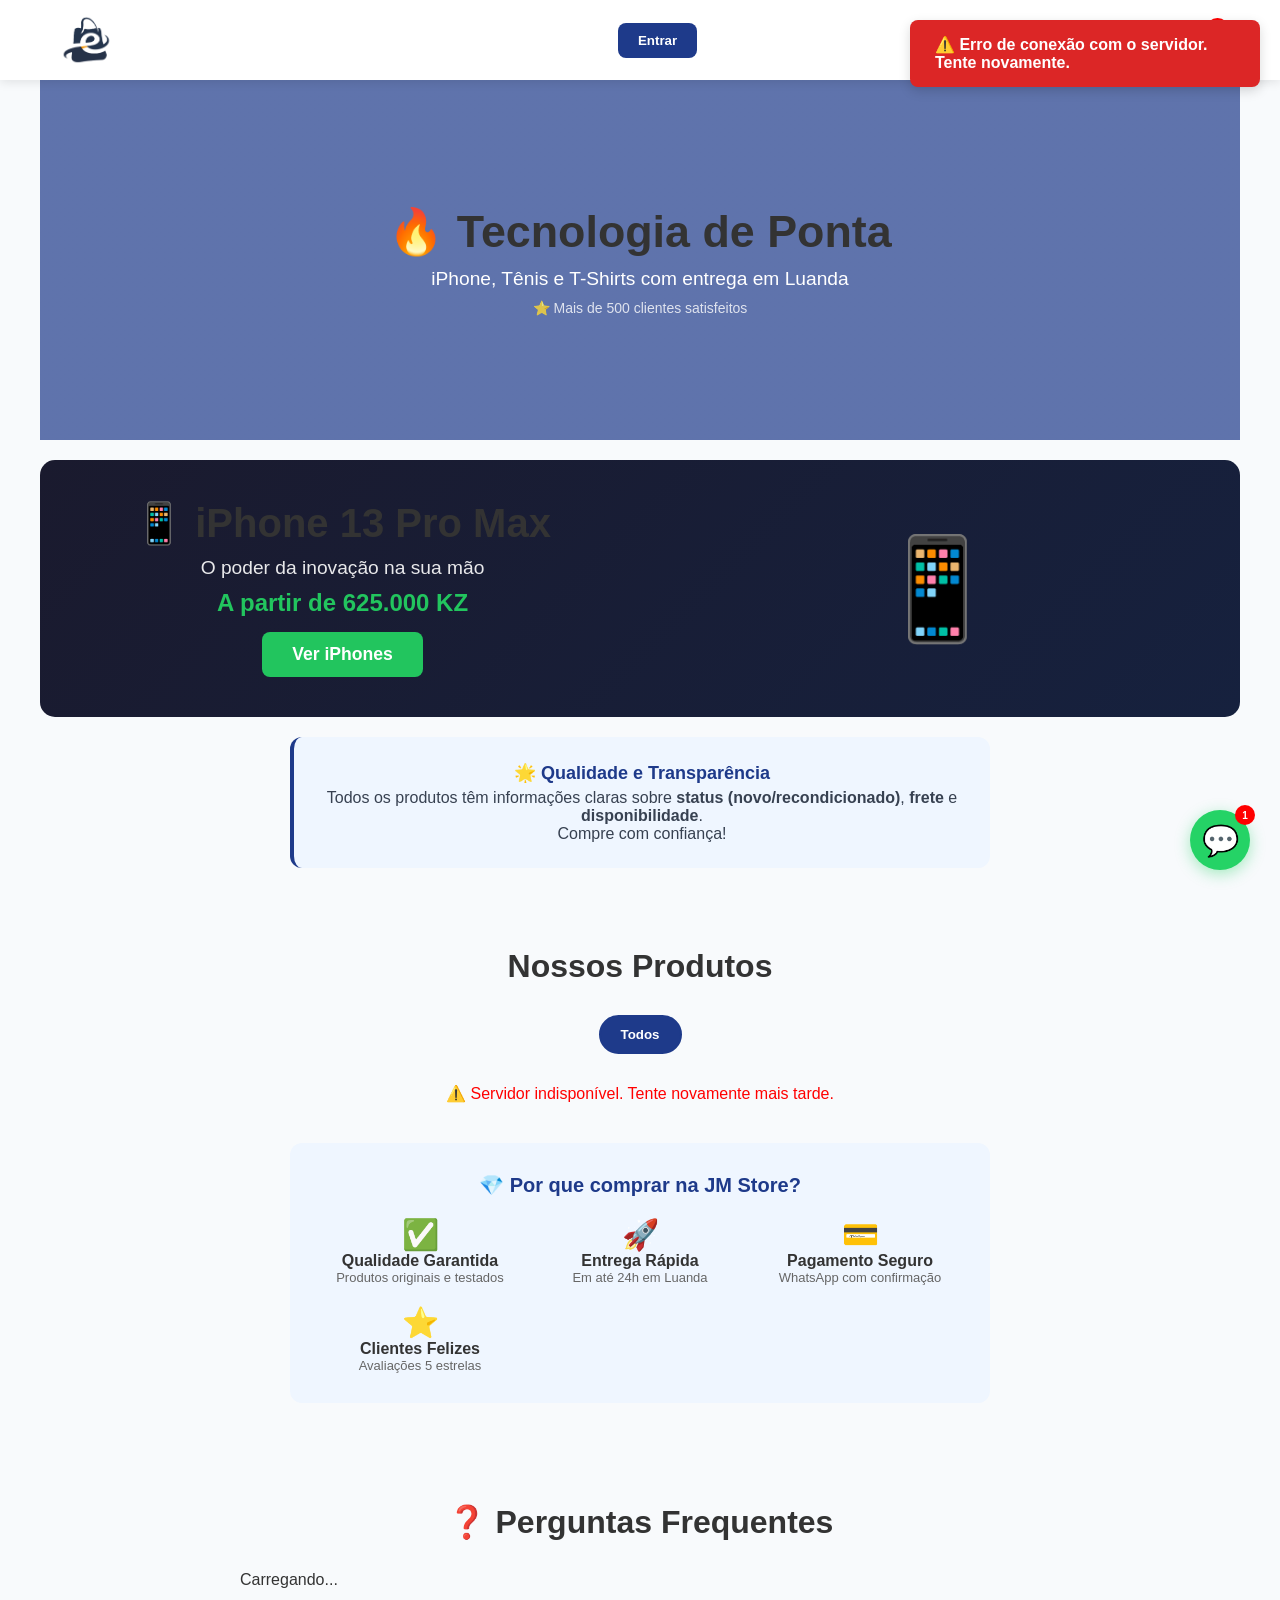
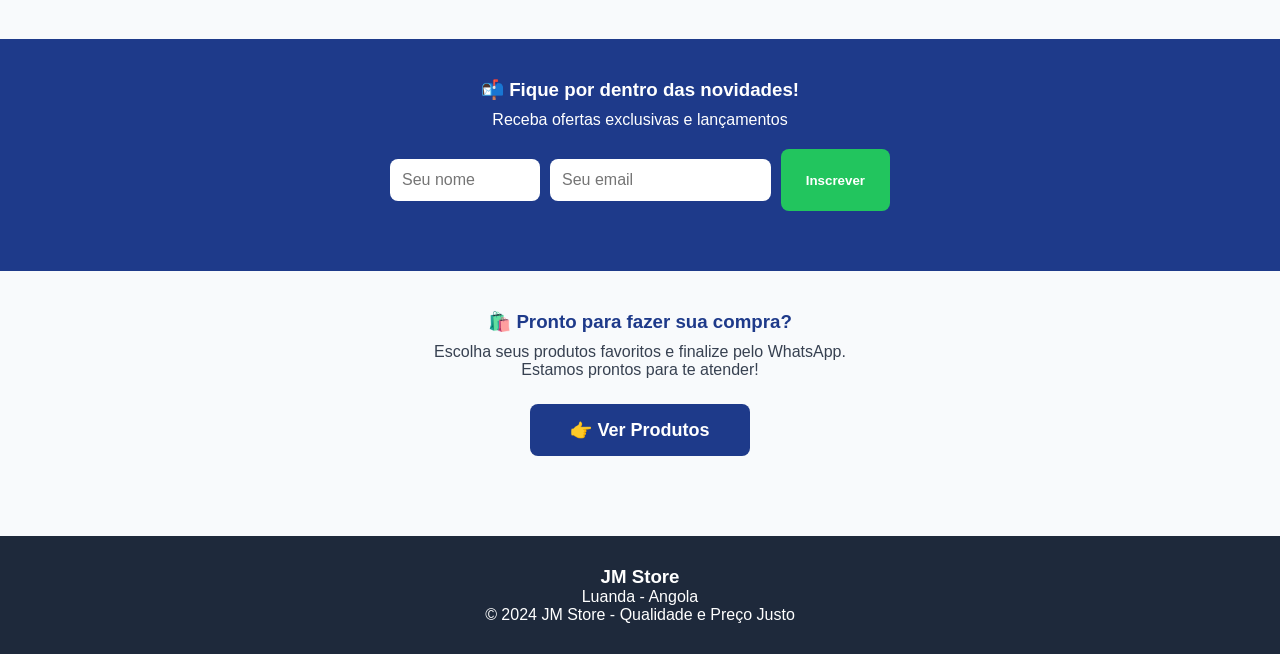
==== index.html @ a580bba2 "Update index.html" ====
<!DOCTYPE html>
<html lang="pt-PT">
<head>
  <meta charset="UTF-8">
  <meta name="viewport" content="width=device-width, initial-scale=1.0">
  <title>JM Store - Qualidade e Preço Justo</title>
  <link rel="icon" type="image/png" href="assets/images/logo.png">
  <link rel="stylesheet" href="style.css">
</head>
<body>
  <header>
    <nav>
  <!-- ===== LOGO ===== -->
  <a href="/" class="logo-link" onclick="location.reload(); return false;">
    <!-- PNG (visível) -->
    <img src="assets/images/logo.png" alt="JM Store" class="logo-img">
    
    <!-- SVG (fallback - só aparece se PNG não carregar) -->
    <svg xmlns="http://www.w3.org/2000/svg" viewBox="0 0 400 120" width="100" height="55" style="display:none;" onerror="this.style.display='inline'">
      <defs>
        <linearGradient id="metal" x1="0%" y1="0%" x2="100%" y2="100%">
          <stop offset="0%" stop-color="#E8E8E8"/>
          <stop offset="50%" stop-color="#A8A8A8"/>
          <stop offset="100%" stop-color="#787878"/>
        </linearGradient>
        <linearGradient id="blue" x1="0%" y1="0%" x2="100%" y2="0%">
          <stop offset="0%" stop-color="#1E3A8A"/>
          <stop offset="100%" stop-color="#3B82F6"/>
        </linearGradient>
      </defs>
      <text x="10" y="48" font-family="Arial, sans-serif" font-size="38" font-weight="900" fill="url(#metal)" letter-spacing="-1">JM</text>
      <text x="70" y="48" font-family="Arial, sans-serif" font-size="38" font-weight="900" fill="url(#blue)" letter-spacing="-1">Store</text>
      <text x="10" y="70" font-family="Arial, sans-serif" font-size="9" fill="#6B7280" letter-spacing="3">TECHNOLOGY &amp; INNOVATION</text>
    </svg>
  </a>

  <!-- ===== ÁREA DO USUÁRIO ===== -->
  <div id="user-area">
    <span id="user-nome"></span>
    <button onclick="abrirLogin()" id="btn-login">Entrar</button>
    <button onclick="logout()" id="btn-logout" style="display:none">Sair</button>
    <button onclick="abrirPerfil()" id="btn-perfil" style="display:none">👤</button>
    <button onclick="abrirWishlist()" id="btn-wishlist" style="display:none; background:transparent; font-size:20px;">❤️</button>
    <button id="btn-admin" onclick="location.href='admin.html'" style="display:none">Painel</button>
  </div>

  <!-- ===== CARRINHO ===== -->
  <div class="carrinho-icone" onclick="abrirCarrinho()">
    🛒 <span id="carrinho-count">0</span>
  </div>
</nav>
  </header>

  <!-- BANNER -->
  <section class="banner">
    <div>
      <h2>🔥 Tecnologia de Ponta</h2>
      <p>iPhone, Tênis e T-Shirts com entrega em Luanda</p>
      <p style="font-size:14px; margin-top:10px; opacity:0.8;">⭐ Mais de 500 clientes satisfeitos</p>
    </div>
  </section>

  <!-- BANNER TECH 1 - IPHONE -->
  <div class="banner-tech" style="background: linear-gradient(135deg, #1a1a2e, #16213e); color: white; padding: 40px 20px; text-align: center; margin: 20px auto; max-width: 1200px; border-radius: 15px;">
    <div style="display: flex; flex-wrap: wrap; align-items: center; justify-content: center; gap: 30px;">
      <div style="flex: 1; min-width: 250px;">
        <h2 style="font-size: 2.5em; margin-bottom: 10px;">📱 iPhone 13 Pro Max</h2>
        <p style="font-size: 1.2em; opacity: 0.9;">O poder da inovação na sua mão</p>
        <p style="font-size: 1.5em; font-weight: bold; color: #22C55E; margin-top: 10px;">A partir de 625.000 KZ</p>
        <button onclick="document.getElementById('produtos').scrollIntoView({behavior:'smooth'}), document.getElementById(produtos(filtrar('iphone')))" style="background: #22C55E; color: white; border: none; padding: 12px 30px; border-radius: 8px; font-size: 1.1em; font-weight: bold; cursor: pointer; margin-top: 15px;">
          Ver iPhones
        </button>
      </div>
      <div style="flex: 1; min-width: 200px;">
        <span style="font-size: 100px;">📱</span>
      </div>
    </div>
  </div>

  <!-- COPY ATUALIZADA - ANTES DOS PRODUTOS -->
  <div style="text-align: center; max-width: 700px; margin: 0 auto 30px; padding: 25px; background: #EFF6FF; border-radius: 12px; border-left: 4px solid #1E3A8A;">
    <p style="font-size: 18px; font-weight: bold; color: #1E3A8A;">🌟 Qualidade e Transparência</p>
    <p style="color: #374151; margin-top: 5px;">
      Todos os produtos têm informações claras sobre <strong>status (novo/recondicionado)</strong>,
      <strong>frete</strong> e <strong>disponibilidade</strong>. 
      <br>Compre com confiança!
    </p>
  </div>

  <section id="produtos">
    <h2>Nossos Produtos</h2>
    
    <div class="filtros" id="filtros-categorias">
      <button onclick="filtrar('todos')" class="ativo">Todos</button>
    </div>
    <div class="produtos" id="lista-produtos">
      <p id="loading">Carregando...</p>
    </div>
    
    <!-- COPY 3 - DEPOIS DOS PRODUTOS -->
    <div style="text-align: center; max-width: 700px; margin: 40px auto 0; padding: 30px; background: #EFF6FF; border-radius: 12px;">
      <p style="font-size: 20px; font-weight: bold; color: #1E3A8A;">💎 Por que comprar na JM Store?</p>
      <div style="display: grid; grid-template-columns: repeat(auto-fit, minmax(150px, 1fr)); gap: 20px; margin-top: 20px;">
        <div>
          <span style="font-size: 30px;">✅</span>
          <p style="font-weight: bold;">Qualidade Garantida</p>
          <p style="font-size: 13px; color: #666;">Produtos originais e testados</p>
        </div>
        <div>
          <span style="font-size: 30px;">🚀</span>
          <p style="font-weight: bold;">Entrega Rápida</p>
          <p style="font-size: 13px; color: #666;">Em até 24h em Luanda</p>
        </div>
        <div>
          <span style="font-size: 30px;">💳</span>
          <p style="font-weight: bold;">Pagamento Seguro</p>
          <p style="font-size: 13px; color: #666;">WhatsApp com confirmação</p>
        </div>
        <div>
          <span style="font-size: 30px;">⭐</span>
          <p style="font-weight: bold;">Clientes Felizes</p>
          <p style="font-size: 13px; color: #666;">Avaliações 5 estrelas</p>
        </div>
      </div>
    </div>
  </section>

  <!-- FAQ SECTION -->
  <section id="faq" style="padding:50px 20px; max-width:1200px; margin:auto;">
    <h2>❓ Perguntas Frequentes</h2>
    <div id="faq-container" style="max-width:800px; margin:0 auto;">
      <p>Carregando...</p>
    </div>
  </section>

  <!-- NEWSLETTER SECTION -->
  <div style="background: #1E3A8A; color: white; padding: 40px 20px; text-align: center;">
    <h3>📬 Fique por dentro das novidades!</h3>
    <p style="margin: 10px 0;">Receba ofertas exclusivas e lançamentos</p>
    <div style="max-width:500px; margin:20px auto; display:flex; gap:10px; flex-wrap:wrap; justify-content:center;">
      <input id="newsletter-nome" placeholder="Seu nome" style="flex:1; min-width:150px; padding:12px; border-radius:8px; border:none;">
      <input id="newsletter-email" type="email" placeholder="Seu email" style="flex:2; min-width:200px; padding:12px; border-radius:8px; border:none;">
      <button onclick="inscricaoNewsletter()" style="background:#22C55E; color:white; border:none; padding:12px 25px; border-radius:8px; font-weight:bold; cursor:pointer;">Inscrever</button>
    </div>
  </div>

  <!-- COPY 4 - RODAPÉ COM CTA -->
  <div style="background: #F8FAFC; padding: 40px 20px; text-align: center;">
    <h3 style="color: #1E3A8A;">🛍️ Pronto para fazer sua compra?</h3>
    <p style="color: #374151; max-width: 500px; margin: 10px auto;">Escolha seus produtos favoritos e finalize pelo WhatsApp. 
    <br>Estamos prontos para te atender!</p>
    <button onclick="document.getElementById('produtos').scrollIntoView({behavior:'smooth'})" 
            style="background: #1E3A8A; color: white; border: none; padding: 15px 40px; border-radius: 8px; font-size: 18px; font-weight: bold; cursor: pointer; margin-top: 15px;">
      👉 Ver Produtos
    </button>
  </div>

  <!-- BOTÃO FLUTUANTE WHATSAPP -->
  <a href="https://wa.me/244949321312?text=Olá%20JM%20Store!%20Gostaria%20de%20saber%20mais%20sobre%20os%20produtos." 
     target="_blank" 
     class="whatsapp-float"
     style="position: fixed; bottom: 30px; right: 30px; background: #25D366; color: white; 
            width: 60px; height: 60px; border-radius: 50%; display: flex; align-items: center; 
            justify-content: center; font-size: 30px; box-shadow: 0 4px 15px rgba(37, 211, 102, 0.4);
            z-index: 1000; text-decoration: none; transition: all 0.3s ease;">
    💬
    <span style="position: absolute; top: -5px; right: -5px; background: red; color: white; 
                 border-radius: 50%; width: 20px; height: 20px; font-size: 10px; 
                 display: flex; align-items: center; justify-content: center; font-weight: bold;">
      1
    </span>
  </a>

  <!-- FOOTER -->
  <footer>
    <h3>JM Store</h3>
    <p>Luanda - Angola</p>
    <p>© 2024 JM Store - Qualidade e Preço Justo</p>
  </footer>

  <!-- MODAL LOGIN -->
  <div id="modal-login" class="modal">
    <div class="modal-conteudo">
      <span class="fechar" onclick="fecharLogin()">&times;</span>
      <h2>Login JM</h2>
      <input id="email-login" placeholder="Email" type="email">
      <input id="senha-login" type="password" placeholder="Senha">
      <button class="btn" onclick="login()">Entrar</button>
      <p>Não tem conta? <a href="javascript:void(0)" id="link-cadastro" onclick="abrirCadastro(); fecharLogin(); return false;">Cadastre-se</a></p>
    </div>
  </div>

  <!-- MODAL CADASTRO -->
  <div id="modal-cadastro" class="modal">
    <div class="modal-conteudo">
      <span class="fechar" onclick="fecharCadastro()">&times;</span>
      <h2>Cadastro JM</h2>
      <input id="nome-cadastro" placeholder="Nome completo" required>
      <input id="email-cadastro" placeholder="Email" type="email" required>
      <input id="telefone-cadastro" placeholder="Telefone (ex: 944000000)" required>
      <input id="regiao-cadastro" placeholder="Região (ex: Luanda, Kilamba)" required>
      <input id="senha-cadastro" type="password" placeholder="Senha (mínimo 6 caracteres)" required>
      <button class="btn" onclick="cadastrar()">Cadastrar</button>
      <p>Já tem conta? <a href="javascript:void(0)" id="link-login" onclick="abrirLogin(); fecharCadastro(); return false;">Faça login</a></p>
    </div>
  </div>

  <!-- MODAL PERFIL -->
  <div id="modal-perfil" class="modal">
    <div class="modal-conteudo">
      <span class="fechar" onclick="fecharPerfil()">&times;</span>
      <h2>👤 Meu Perfil</h2>
      <div id="perfil-info">
        <p><strong>Nome:</strong> <span id="perfil-nome"></span></p>
        <p><strong>Email:</strong> <span id="perfil-email"></span></p>
        <p><strong>Telefone:</strong> <span id="perfil-telefone"></span></p>
        <p><strong>Região:</strong> <span id="perfil-regiao"></span></p>
        <p><strong>Membro desde:</strong> <span id="perfil-data"></span></p>
      </div>
      <div style="display:flex; flex-wrap:wrap; gap:10px; margin-top:15px;">
        <button class="btn" onclick="abrirEditarPerfil()" style="flex:1;">✏️ Editar Perfil</button>
        <button class="btn" onclick="verPedidos()" style="background:#6366F1; flex:1;">📦 Meus Pedidos</button>
      </div>
      <div id="perfil-pedidos" style="margin-top:15px; display:none;"></div>
    </div>
  </div>

  <!-- MODAL EDITAR PERFIL -->
  <div id="modal-editar-perfil" class="modal">
    <div class="modal-conteudo">
      <span class="fechar" onclick="fecharEditarPerfil()">&times;</span>
      <h2>✏️ Editar Perfil</h2>
      <input id="editar-nome" placeholder="Nome completo">
      <input id="editar-telefone" placeholder="Telefone">
      <input id="editar-regiao" placeholder="Região">
      <button class="btn" onclick="salvarPerfil()">Salvar</button>
    </div>
  </div>

  <!-- MODAL CARRINHO -->
  <div id="modal-carrinho" class="modal">
    <div class="modal-conteudo">
      <span class="fechar" onclick="fecharCarrinho()">&times;</span>
      <h2>🛒 Seu Carrinho</h2>
      <div class="carrinho-itens" id="carrinhoItens"></div>
      <h3>Total: <span id="totalCarrinho">0</span> KZ</h3>
      <div style="margin: 10px 0;">
        <input id="endereco-entrega" placeholder="Endereço de entrega (opcional)" style="width:100%;">
        <select id="metodo-pagamento" style="width:100%; margin-top:5px;">
          <option value="WhatsApp">WhatsApp</option>
          <option value="Transferência Bancária">Transferência Bancária</option>
          <option value="Pagamento na Entrega">Pagamento na Entrega</option>
        </select>
      </div>
      <button class="btn btn-whatsapp" onclick="finalizar()">📱 Finalizar no WhatsApp</button>
    </div>
  </div>

  <!-- MODAL RASTREIO -->
  <div id="modal-rastreio" class="modal">
    <div class="modal-conteudo">
      <span class="fechar" onclick="fecharRastreio()">&times;</span>
      <h2>📦 Rastreio do Pedido</h2>
      <div id="rastreio-conteudo">
        <p>Carregando...</p>
      </div>
    </div>
  </div>

  <!-- MODAL WISHLIST -->
  <div id="modal-wishlist" class="modal">
    <div class="modal-conteudo" style="max-width:700px;">
      <span class="fechar" onclick="fecharWishlist()">&times;</span>
      <h2>❤️ Minha Wishlist</h2>
      <div id="wishlist-itens">
        <p style="text-align:center; padding:20px; color:#666;">Carregando...</p>
      </div>
    </div>
  </div>

  <!-- MODAL AVALIAÇÃO -->
  <div id="modal-avaliacao" class="modal">
    <div class="modal-conteudo">
      <span class="fechar" onclick="fecharModalAvaliacao()">&times;</span>
      <h2>⭐ Avaliar Produto</h2>
      <div style="margin:15px 0;">
        <label>Nota:</label>
        <select id="avaliacao-nota" style="width:100%;">
          <option value="5">⭐⭐⭐⭐⭐ - Excelente</option>
          <option value="4">⭐⭐⭐⭐ - Bom</option>
          <option value="3">⭐⭐⭐ - Regular</option>
          <option value="2">⭐⭐ - Ruim</option>
          <option value="1">⭐ - Péssimo</option>
        </select>
      </div>
      <input id="avaliacao-titulo" placeholder="Título da avaliação">
      <textarea id="avaliacao-comentario" rows="4" placeholder="Escreva seu comentário..." style="width:100%; padding:10px; border:2px solid #ddd; border-radius:8px;"></textarea>
      <button class="btn" onclick="enviarAvaliacao()">Enviar Avaliação</button>
    </div>
  </div>

  <script src="script.js"></script>
</body>
</html>
---- style.css ----
:root {
  --cor-principal: #1E3A8A;
  --cor-preco: #16A34A;
  --cor-fundo: #F8FAFC;
  --cor-hover: #162d6b;
}

* {
  margin: 0;
  padding: 0;
  box-sizing: border-box;
  font-family: 'Arial', sans-serif;
}

body {
  background: var(--cor-fundo);
  color: #333;
}

/* ===== HEADER ===== */
header {
  background: white;
  box-shadow: 0 2px 10px rgba(0,0,0,0.1);
  position: sticky;
  top: 0;
  z-index: 10;
}

nav {
  max-width: 1200px;
  margin: auto;
  padding: 15px 20px;
  display: flex;
  justify-content: space-between;
  align-items: center;
  flex-wrap: wrap;
  gap: 10px;
}

nav h1 {
  color: var(--cor-principal);
  font-size: 2em;
  font-weight: 900;
}

nav button {
  background: var(--cor-principal);
  color: white;
  border: none;
  padding: 10px 20px;
  border-radius: 8px;
  cursor: pointer;
  font-weight: bold;
  transition: 0.3s;
}

nav button:hover {
  background: var(--cor-hover);
}

#user-area {
  display: flex;
  align-items: center;
  gap: 10px;
  flex-wrap: wrap;
}

#user-nome {
  font-weight: bold;
  color: var(--cor-principal);
}

.carrinho-icone {
  font-size: 24px;
  cursor: pointer;
  position: relative;
}

#carrinho-count {
  background: red;
  color: white;
  border-radius: 50%;
  padding: 2px 7px;
  font-size: 12px;
  position: absolute;
  top: -8px;
  right: -8px;
  font-weight: bold;
}

/* ===== BANNER ===== */
.banner {
  background: linear-gradient(rgba(30,58,138,0.7), rgba(30,58,138,0.7)), url('https://images.unsplash.com/photo-1445205170230-053b83016050?q=80') center/cover;
  min-height: 40vh;
  display: flex;
  align-items: center;
  justify-content: center;
  color: white;
  text-align: center;
  padding: 40px 20px;
}

.banner h2 {
  font-size: 2.8em;
  margin-bottom: 10px;
}

.banner p {
  font-size: 1.2em;
}

.banner-tech {
  transition: transform 0.3s ease;
}

.banner-tech:hover {
  transform: scale(1.02);
}

/* ===== BOTÃO FLUTUANTE WHATSAPP ===== */
.whatsapp-float:hover {
  transform: scale(1.1);
  box-shadow: 0 6px 25px rgba(37, 211, 102, 0.6);
}

@keyframes pulse {
  0% { transform: scale(1); }
  50% { transform: scale(1.05); }
  100% { transform: scale(1); }
}

@media (max-width: 768px) {
  .whatsapp-float {
    width: 50px;
    height: 50px;
    font-size: 24px;
    bottom: 20px;
    right: 20px;
  }
}

/* ===== PRODUTOS ===== */
section {
  padding: 50px 20px;
  max-width: 1200px;
  margin: auto;
}

h2 {
  text-align: center;
  margin-bottom: 30px;
  color: #333;
  font-size: 2em;
}

.filtros {
  display: flex;
  gap: 10px;
  justify-content: center;
  margin-bottom: 30px;
  flex-wrap: wrap;
}

.filtros button {
  padding: 10px 20px;
  border: 2px solid var(--cor-principal);
  background: white;
  color: var(--cor-principal);
  border-radius: 25px;
  cursor: pointer;
  font-weight: bold;
  transition: 0.3s;
}

.filtros button:hover {
  background: var(--cor-principal);
  color: white;
}

.filtros button.ativo {
  background: var(--cor-principal);
  color: white;
}

.produtos {
  display: grid;
  grid-template-columns: repeat(auto-fit, minmax(280px, 1fr));
  gap: 25px;
}

.produto {
  background: white;
  border-radius: 12px;
  overflow: hidden;
  box-shadow: 0 4px 12px rgba(0,0,0,0.08);
  transition: 0.3s;
  display: flex;
  flex-direction: column;
}

.produto:hover {
  transform: translateY(-5px);
  box-shadow: 0 8px 20px rgba(0,0,0,0.15);
}

.produto img {
  width: 100%;
  height: 220px;
  object-fit: cover;
}

.produto-info {
  padding: 20px;
  flex-grow: 1;
  display: flex;
  flex-direction: column;
}

.tag {
  background: #E0E7FF;
  color: var(--cor-principal);
  padding: 4px 10px;
  font-size: 11px;
  border-radius: 20px;
  font-weight: bold;
  align-self: flex-start;
}

.preco {
  color: var(--cor-preco);
  font-size: 22px;
  font-weight: bold;
  margin: 10px 0 15px 0;
}

.produto .btn {
  margin-top: auto;
}

/* ===== BOTÕES ===== */
.btn {
  background: var(--cor-principal);
  color: white;
  padding: 12px 25px;
  border-radius: 8px;
  text-decoration: none;
  font-weight: bold;
  border: none;
  cursor: pointer;
  transition: 0.3s;
  width: 100%;
}

.btn:hover {
  background: var(--cor-hover);
  transform: translateY(-2px);
}

.btn-whatsapp {
  background: #25D366;
}

.btn-whatsapp:hover {
  background: #128C7E;
}

.btn-sm {
  padding: 8px 12px;
  font-size: 14px;
  width: auto;
}

/* ===== MODAIS ===== */
.modal {
  display: none;
  position: fixed;
  z-index: 20;
  left: 0;
  top: 0;
  width: 100%;
  height: 100%;
  background: rgba(0,0,0,0.6);
  backdrop-filter: blur(5px);
  animation: fadeIn 0.3s;
}

@keyframes fadeIn {
  from { opacity: 0; }
  to { opacity: 1; }
}

.modal-conteudo {
  background: white;
  margin: 5% auto;
  padding: 30px;
  width: 90%;
  max-width: 500px;
  border-radius: 15px;
  position: relative;
  animation: slideDown 0.3s;
  max-height: 90vh;
  overflow-y: auto;
}

@keyframes slideDown {
  from { transform: translateY(-50px); }
  to { transform: translateY(0); }
}

.fechar {
  position: absolute;
  top: 15px;
  right: 20px;
  font-size: 28px;
  cursor: pointer;
  color: #999;
  transition: 0.2s;
}

.fechar:hover {
  color: #333;
  transform: rotate(90deg);
}

.modal-conteudo h2 {
  margin-bottom: 20px;
  color: var(--cor-principal);
  text-align: center;
}

input, select, textarea {
  width: 100%;
  padding: 12px;
  margin: 10px 0;
  border: 2px solid #ddd;
  border-radius: 8px;
  font-size: 16px;
  transition: 0.2s;
}

input:focus, select:focus, textarea:focus {
  border-color: var(--cor-principal);
  outline: none;
}

textarea {
  resize: vertical;
}

/* ===== CARRINHO ===== */
#carrinhoItens {
  max-height: 300px;
  overflow-y: auto;
  margin: 20px 0;
}

.item-carrinho {
  display: flex;
  gap: 10px;
  margin-bottom: 15px;
  align-items: center;
  padding: 10px;
  background: #f8fafc;
  border-radius: 8px;
}

.item-carrinho img {
  width: 50px;
  height: 50px;
  object-fit: cover;
  border-radius: 5px;
}

.item-info {
  flex: 1;
}

.item-carrinho button {
  background: red;
  color: #fff;
  border: none;
  border-radius: 50%;
  width: 25px;
  height: 25px;
  cursor: pointer;
  font-weight: bold;
}

/* ===== PERFIL ===== */
#perfil-info p {
  margin: 10px 0;
  padding: 8px;
  background: #f8fafc;
  border-radius: 5px;
}

#perfil-info span {
  font-weight: normal;
  color: #333;
  margin-left: 10px;
}

/* ===== FAQ ===== */
.faq-item {
  border: 1px solid #eee;
  border-radius: 8px;
  margin-bottom: 10px;
  overflow: hidden;
}

.faq-item .pergunta {
  padding: 15px;
  cursor: pointer;
  background: #f8fafc;
  display: flex;
  justify-content: space-between;
  align-items: center;
  font-weight: bold;
}

.faq-item .resposta {
  padding: 15px;
  display: none;
  border-top: 1px solid #eee;
  white-space: pre-line;
}

/* ===== NEWSLETTER ===== */
.newsletter-section {
  background: #1E3A8A;
  color: white;
  padding: 40px 20px;
  text-align: center;
}

/* ===== RASTREIO ===== */
.rastreio-timeline {
  border-left: 2px solid #1E3A8A;
  padding-left: 15px;
}

.rastreio-item {
  margin-bottom: 15px;
}

.rastreio-item .status {
  font-weight: bold;
  color: #1E3A8A;
}

.rastreio-item .data {
  font-size: 12px;
  color: #999;
}

/* ===== WISHLIST ===== */
.btn-wishlist {
  background: transparent;
  border: none;
  font-size: 24px;
  cursor: pointer;
  transition: 0.3s;
}

.btn-wishlist:hover {
  transform: scale(1.2);
}

/* ===== AVALIAÇÕES ===== */
.avaliacao-card {
  border: 1px solid #eee;
  border-radius: 8px;
  padding: 15px;
  margin-bottom: 10px;
  background: white;
}

.avaliacao-card .estrelas {
  color: #F59E0B;
}

/* ===== FOOTER ===== */
footer {
  background: #1E293B;
  color: white;
  text-align: center;
  padding: 30px 20px;
  margin-top: 40px;
}

/* ===== TOAST ===== */
#toast-container {
  position: fixed;
  top: 20px;
  right: 20px;
  z-index: 9999;
}

@keyframes slideIn {
  from { transform: translateX(100%); opacity: 0; }
  to { transform: translateX(0); opacity: 1; }
}

/* ===== RESPONSIVO ===== */
@media (max-width: 768px) {
  .banner h2 {
    font-size: 2em;
  }
  nav h1 {
    font-size: 1.5em;
  }
  .modal-conteudo {
    margin: 10% auto;
    padding: 20px;
  }
  .banner {
    min-height: 30vh;
  }
  .produtos {
    grid-template-columns: repeat(auto-fit, minmax(200px, 1fr));
  }
  .dashboard-stats {
    grid-template-columns: 1fr 1fr;
  }
}

@media (max-width: 480px) {
  .produtos {
    grid-template-columns: 1fr;
  }
  .dashboard-stats {
    grid-template-columns: 1fr;
  }
}

/* ===== LOGO COM IMAGEM PNG ===== */
.logo-link {
  display: flex;
  align-items: center;
  text-decoration: none;
}

.logo-img {
  height: 50px;           /* Ajuste conforme sua logo */
  width: auto;
  transition: all 0.3s ease;
  object-fit: contain;
}

.logo-img:hover {
  transform: scale(1.02);
  filter: brightness(1.05);
}

/* Responsivo - móveis */
@media (max-width: 768px) {
  .logo-img {
    height: 38px;
  }
}
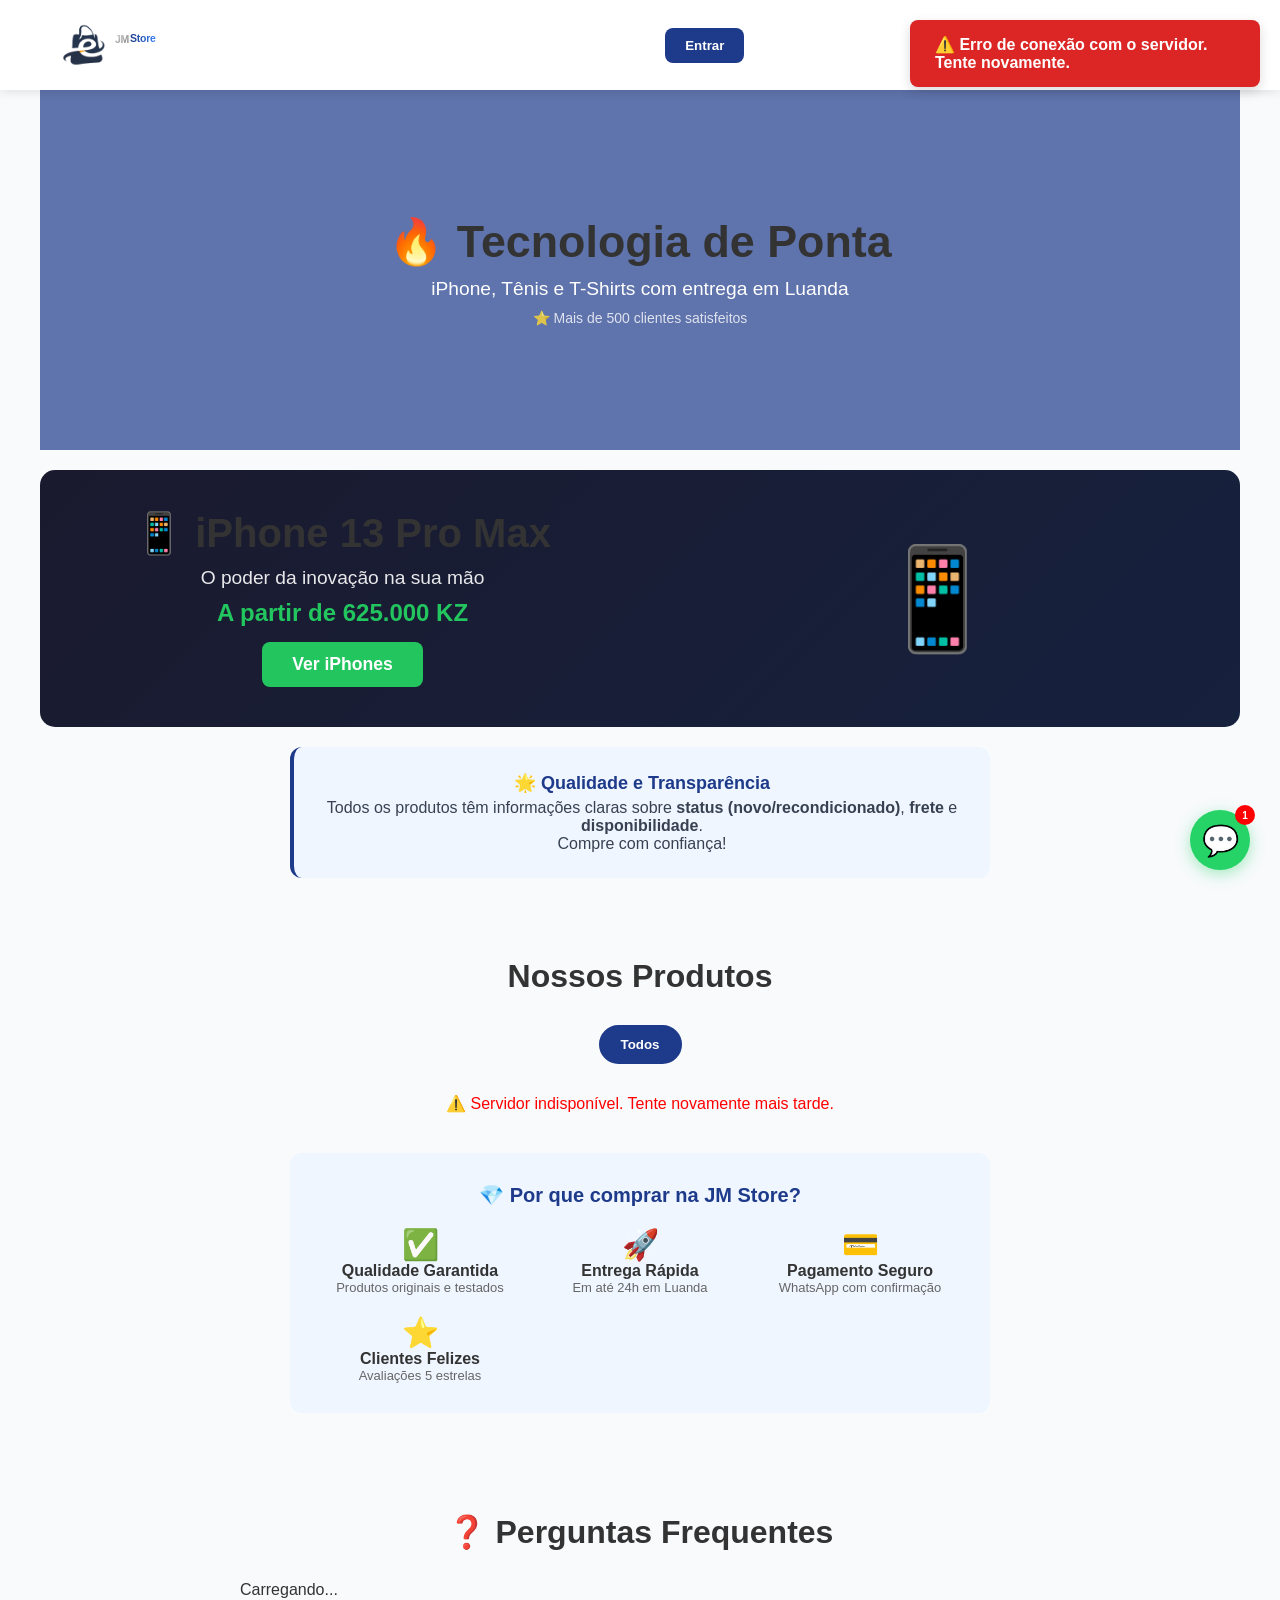
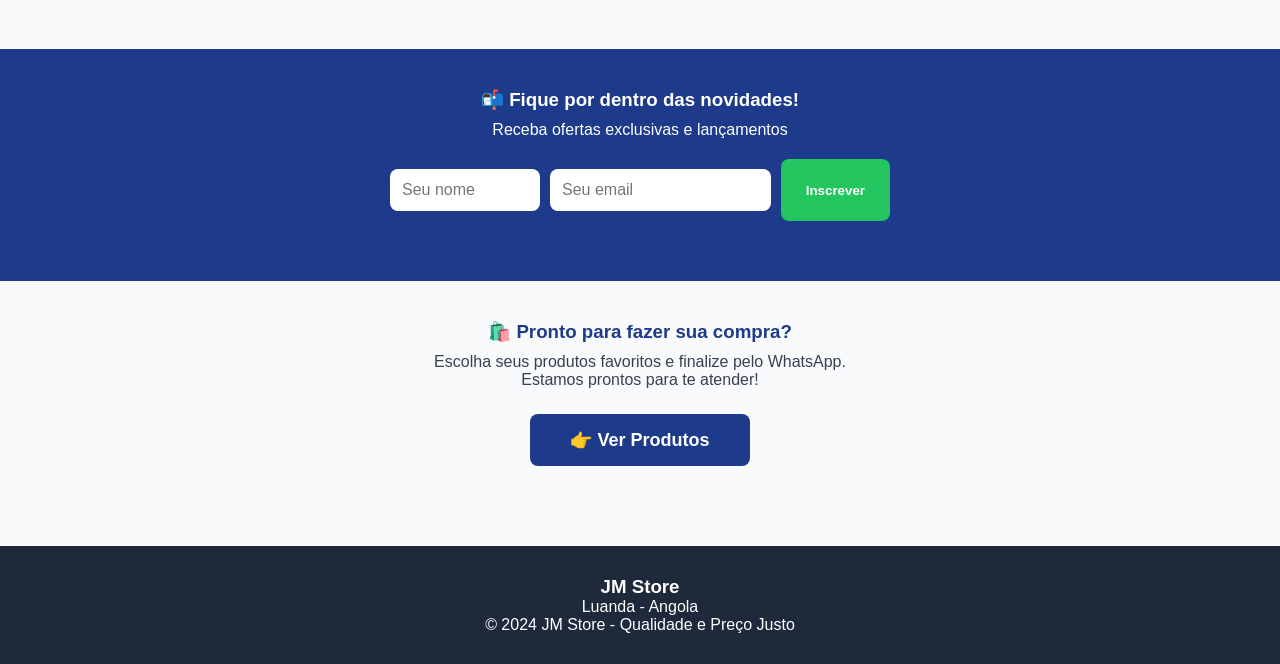
==== commit 0316e314: "Update index.html" ====
--- a/index.html
+++ b/index.html
@@ -16,22 +16,30 @@
     <img src="assets/images/logo.png" alt="JM Store" class="logo-img">
     
     <!-- SVG (fallback - só aparece se PNG não carregar) -->
-    <svg xmlns="http://www.w3.org/2000/svg" viewBox="0 0 400 120" width="100" height="55" style="display:none;" onerror="this.style.display='inline'">
-      <defs>
-        <linearGradient id="metal" x1="0%" y1="0%" x2="100%" y2="100%">
-          <stop offset="0%" stop-color="#E8E8E8"/>
-          <stop offset="50%" stop-color="#A8A8A8"/>
-          <stop offset="100%" stop-color="#787878"/>
-        </linearGradient>
-        <linearGradient id="blue" x1="0%" y1="0%" x2="100%" y2="0%">
-          <stop offset="0%" stop-color="#1E3A8A"/>
-          <stop offset="100%" stop-color="#3B82F6"/>
-        </linearGradient>
-      </defs>
-      <text x="10" y="48" font-family="Arial, sans-serif" font-size="38" font-weight="900" fill="url(#metal)" letter-spacing="-1">JM</text>
-      <text x="70" y="48" font-family="Arial, sans-serif" font-size="38" font-weight="900" fill="url(#blue)" letter-spacing="-1">Store</text>
-      <text x="10" y="70" font-family="Arial, sans-serif" font-size="9" fill="#6B7280" letter-spacing="3">TECHNOLOGY &amp; INNOVATION</text>
-    </svg>
+    <svg xmlns="http://www.w3.org/2000/svg" viewBox="0 0 400 120" width="100" height="60">
+    <defs>
+      <linearGradient id="metal" x1="0%" y1="0%" x2="100%" y2="100%">
+        <stop offset="0%" style="stop-color:#E8E8E8"/>
+        <stop offset="50%" style="stop-color:#A8A8A8"/>
+        <stop offset="100%" style="stop-color:#787878"/>
+      </linearGradient>
+      <linearGradient id="blue" x1="0%" y1="0%" x2="100%" y2="0%">
+        <stop offset="0%" style="stop-color:#1E3A8A"/>
+        <stop offset="100%" style="stop-color:#3B82F6"/>
+      </linearGradient>
+    </defs>
+    
+    <!-- JM Metal -->
+    <text x="20" y="50" font-family="Arial, sans-serif" font-size="42" font-weight="900" fill="url(#metal)" letter-spacing="-1">
+      JM
+    </text>
+    
+    <!-- Store Azul -->
+    <text x="80" y="48" font-family="Arial, sans-serif" font-size="42" font-weight="900" fill="url(#blue)" letter-spacing="-1">
+      Store
+    </text>
+  </svg>
+
   </a>
 
   <!-- ===== ÁREA DO USUÁRIO ===== -->
--- a/style.css
+++ b/style.css
@@ -533,7 +533,8 @@
   }
 }
 
-/* ===== LOGO COM IMAGEM PNG ===== */
+
+/* ===== LOGO ===== */
 .logo-link {
   display: flex;
   align-items: center;
@@ -541,20 +542,26 @@
 }
 
 .logo-img {
-  height: 50px;           /* Ajuste conforme sua logo */
+  height: 45px;
   width: auto;
+  object-fit: contain;
   transition: all 0.3s ease;
-  object-fit: contain;
 }
 
 .logo-img:hover {
   transform: scale(1.02);
-  filter: brightness(1.05);
-}
-
-/* Responsivo - móveis */
+  opacity: 0.9;
+}
+
+/* Responsivo */
 @media (max-width: 768px) {
   .logo-img {
-    height: 38px;
-  }
-}
+    height: 35px;
+  }
+}
+
+@media (max-width: 480px) {
+  .logo-img {
+    height: 30px;
+  }
+}
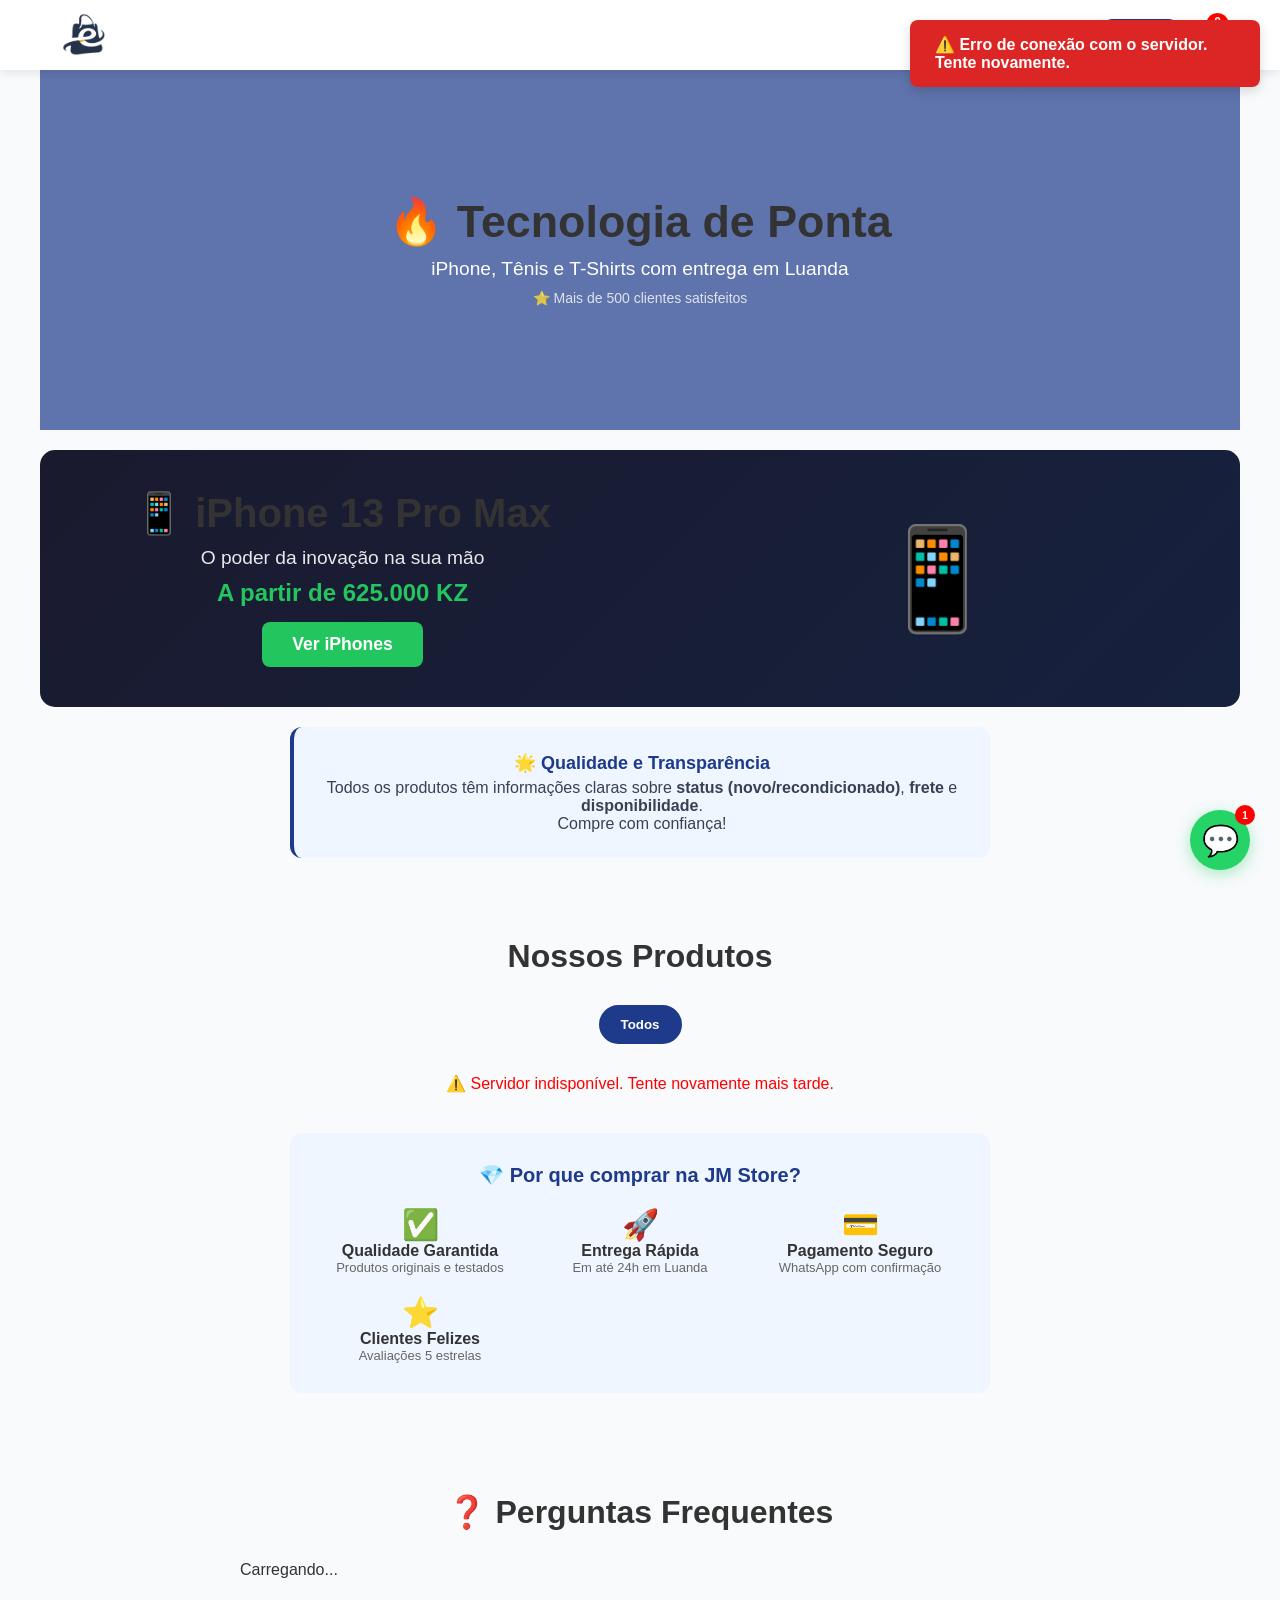
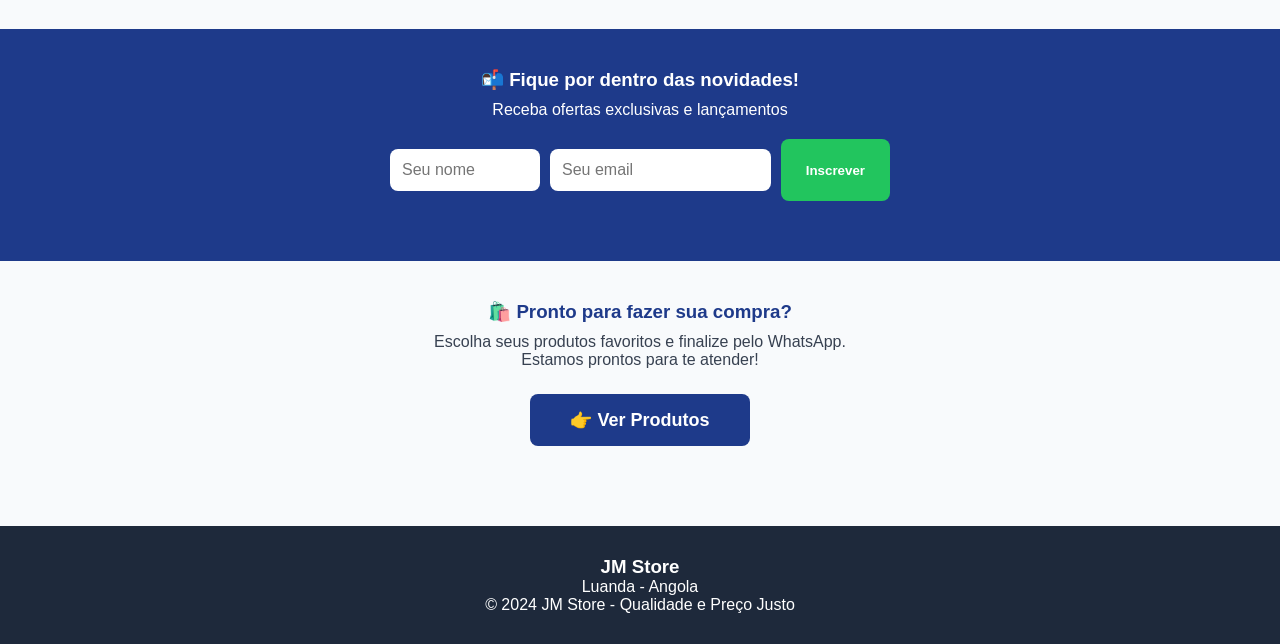
==== commit 89135e3e: "Update index.html" ====
--- a/index.html
+++ b/index.html
@@ -9,40 +9,13 @@
 </head>
 <body>
   <header>
-    <nav>
-  <!-- ===== LOGO ===== -->
+   <nav>
+  <!-- LOGO -->
   <a href="/" class="logo-link" onclick="location.reload(); return false;">
-    <!-- PNG (visível) -->
     <img src="assets/images/logo.png" alt="JM Store" class="logo-img">
-    
-    <!-- SVG (fallback - só aparece se PNG não carregar) -->
-    <svg xmlns="http://www.w3.org/2000/svg" viewBox="0 0 400 120" width="100" height="60">
-    <defs>
-      <linearGradient id="metal" x1="0%" y1="0%" x2="100%" y2="100%">
-        <stop offset="0%" style="stop-color:#E8E8E8"/>
-        <stop offset="50%" style="stop-color:#A8A8A8"/>
-        <stop offset="100%" style="stop-color:#787878"/>
-      </linearGradient>
-      <linearGradient id="blue" x1="0%" y1="0%" x2="100%" y2="0%">
-        <stop offset="0%" style="stop-color:#1E3A8A"/>
-        <stop offset="100%" style="stop-color:#3B82F6"/>
-      </linearGradient>
-    </defs>
-    
-    <!-- JM Metal -->
-    <text x="20" y="50" font-family="Arial, sans-serif" font-size="42" font-weight="900" fill="url(#metal)" letter-spacing="-1">
-      JM
-    </text>
-    
-    <!-- Store Azul -->
-    <text x="80" y="48" font-family="Arial, sans-serif" font-size="42" font-weight="900" fill="url(#blue)" letter-spacing="-1">
-      Store
-    </text>
-  </svg>
-
   </a>
 
-  <!-- ===== ÁREA DO USUÁRIO ===== -->
+  <!-- ÁREA DO USUÁRIO -->
   <div id="user-area">
     <span id="user-nome"></span>
     <button onclick="abrirLogin()" id="btn-login">Entrar</button>
@@ -52,7 +25,7 @@
     <button id="btn-admin" onclick="location.href='admin.html'" style="display:none">Painel</button>
   </div>
 
-  <!-- ===== CARRINHO ===== -->
+  <!-- CARRINHO -->
   <div class="carrinho-icone" onclick="abrirCarrinho()">
     🛒 <span id="carrinho-count">0</span>
   </div>
--- a/style.css
+++ b/style.css
@@ -31,7 +31,7 @@
   margin: auto;
   padding: 15px 20px;
   display: flex;
-  justify-content: space-between;
+  justify-content: ;
   align-items: center;
   flex-wrap: wrap;
   gap: 10px;
@@ -86,6 +86,268 @@
   top: -8px;
   right: -8px;
   font-weight: bold;
+}
+
+/* ============================================
+   HEADER QUE ENCOLHE AO SCROLL (CORRIGIDO)
+   ============================================ */
+
+header {
+  position: sticky;
+  top: 0;
+  z-index: 1000;
+  background: white;
+  box-shadow: 0 2px 10px rgba(0,0,0,0.1);
+  transition: all 0.3s ease;
+  min-height: 70px; /* Altura mínima em vez de fixa */
+  max-height: 80px;
+  overflow: visible; /* ← IMPORTANTE: não esconder conteúdo */
+}
+
+/* Quando encolhido */
+header.shrink {
+  max-height: 55px;
+  min-height: 55px;
+  box-shadow: 0 4px 15px rgba(0,0,0,0.15);
+}
+
+header.shrink nav {
+  padding-top: 5px;
+  padding-bottom: 5px;
+}
+
+header.shrink .logo-img {
+  height: 32px;
+}
+
+header.shrink nav button {
+  padding: 5px 12px;
+  font-size: 13px;
+}
+
+header.shrink .carrinho-icone {
+  font-size: 20px;
+}
+
+/* Transições suaves */
+header * {
+  transition: all 0.3s ease;
+}
+
+/* ===== NAV ===== */
+header nav {
+  max-width: 1200px;
+  margin: auto;
+  padding: 12px 20px;
+  display: flex;
+  justify-content: space-between;
+  align-items: center;
+  flex-wrap: wrap;
+  gap: 8px;
+  transition: all 0.3s ease;
+  min-height: 60px;
+}
+
+/* ===== LOGO ===== */
+.logo-link {
+  display: flex;
+  align-items: center;
+  text-decoration: none;
+  flex-shrink: 0; /* Não encolhe */
+}
+
+.logo-img {
+  height: 45px;
+  width: auto;
+  object-fit: contain;
+  transition: all 0.3s ease;
+}
+
+/* ===== ÁREA DO USUÁRIO ===== */
+#user-area {
+  display: flex;
+  align-items: center;
+  gap: 8px;
+  flex-wrap: wrap;
+  flex: 1; /* Ocupa espaço */
+  justify-content: flex-end; /* Alinha à direita */
+}
+
+#user-nome {
+  font-weight: bold;
+  color: var(--cor-principal);
+  font-size: 14px;
+  white-space: nowrap;
+}
+
+header nav button {
+  background: var(--cor-principal);
+  color: white;
+  border: none;
+  padding: 8px 16px;
+  border-radius: 8px;
+  cursor: pointer;
+  font-weight: bold;
+  transition: 0.3s;
+  font-size: 14px;
+  white-space: nowrap;
+}
+
+header nav button:hover {
+  background: var(--cor-hover);
+}
+
+#btn-wishlist {
+  background: transparent !important;
+  font-size: 20px !important;
+  padding: 8px !important;
+}
+
+/* ===== CARRINHO ===== */
+.carrinho-icone {
+  font-size: 24px;
+  cursor: pointer;
+  position: relative;
+  flex-shrink: 0;
+  margin-left: 5px;
+}
+
+#carrinho-count {
+  background: red;
+  color: white;
+  border-radius: 50%;
+  padding: 2px 7px;
+  font-size: 12px;
+  position: absolute;
+  top: -8px;
+  right: -8px;
+  font-weight: bold;
+}
+
+/* ============================================
+   RESPONSIVO
+   ============================================ */
+
+/* Tablets e telemóveis grandes */
+@media (max-width: 768px) {
+  header {
+    min-height: 60px;
+    max-height: 70px;
+  }
+  
+  header.shrink {
+    min-height: 48px;
+    max-height: 48px;
+  }
+  
+  header nav {
+    padding: 8px 12px;
+    gap: 5px;
+    min-height: 50px;
+  }
+  
+  .logo-img {
+    height: 35px;
+  }
+  
+  header.shrink .logo-img {
+    height: 28px;
+  }
+  
+  #user-nome {
+    font-size: 12px;
+  }
+  
+  header nav button {
+    padding: 5px 10px;
+    font-size: 12px;
+  }
+  
+  header.shrink nav button {
+    padding: 4px 8px;
+    font-size: 11px;
+  }
+  
+  .carrinho-icone {
+    font-size: 20px;
+  }
+  
+  header.shrink .carrinho-icone {
+    font-size: 18px;
+  }
+  
+  #btn-wishlist {
+    font-size: 16px !important;
+    padding: 4px !important;
+  }
+}
+
+/* Telemóveis pequenos */
+@media (max-width: 480px) {
+  header {
+    min-height: 52px;
+    max-height: 62px;
+  }
+  
+  header.shrink {
+    min-height: 42px;
+    max-height: 42px;
+  }
+  
+  header nav {
+    padding: 5px 8px;
+    gap: 4px;
+    min-height: 42px;
+  }
+  
+  .logo-img {
+    height: 28px;
+  }
+  
+  header.shrink .logo-img {
+    height: 22px;
+  }
+  
+  #user-nome {
+    font-size: 10px;
+    display: none; /* Esconde o nome em telas muito pequenas */
+  }
+  
+  header nav button {
+    padding: 4px 6px;
+    font-size: 10px;
+    border-radius: 5px;
+  }
+  
+  header.shrink nav button {
+    padding: 3px 5px;
+    font-size: 9px;
+  }
+  
+  .carrinho-icone {
+    font-size: 17px;
+  }
+  
+  header.shrink .carrinho-icone {
+    font-size: 15px;
+  }
+  
+  #carrinho-count {
+    font-size: 9px;
+    padding: 1px 5px;
+    top: -6px;
+    right: -6px;
+  }
+  
+  #btn-wishlist {
+    font-size: 14px !important;
+    padding: 3px !important;
+  }
+  
+  #btn-admin {
+    font-size: 9px !important;
+    padding: 3px 5px !important;
+  }
 }
 
 /* ===== BANNER ===== */
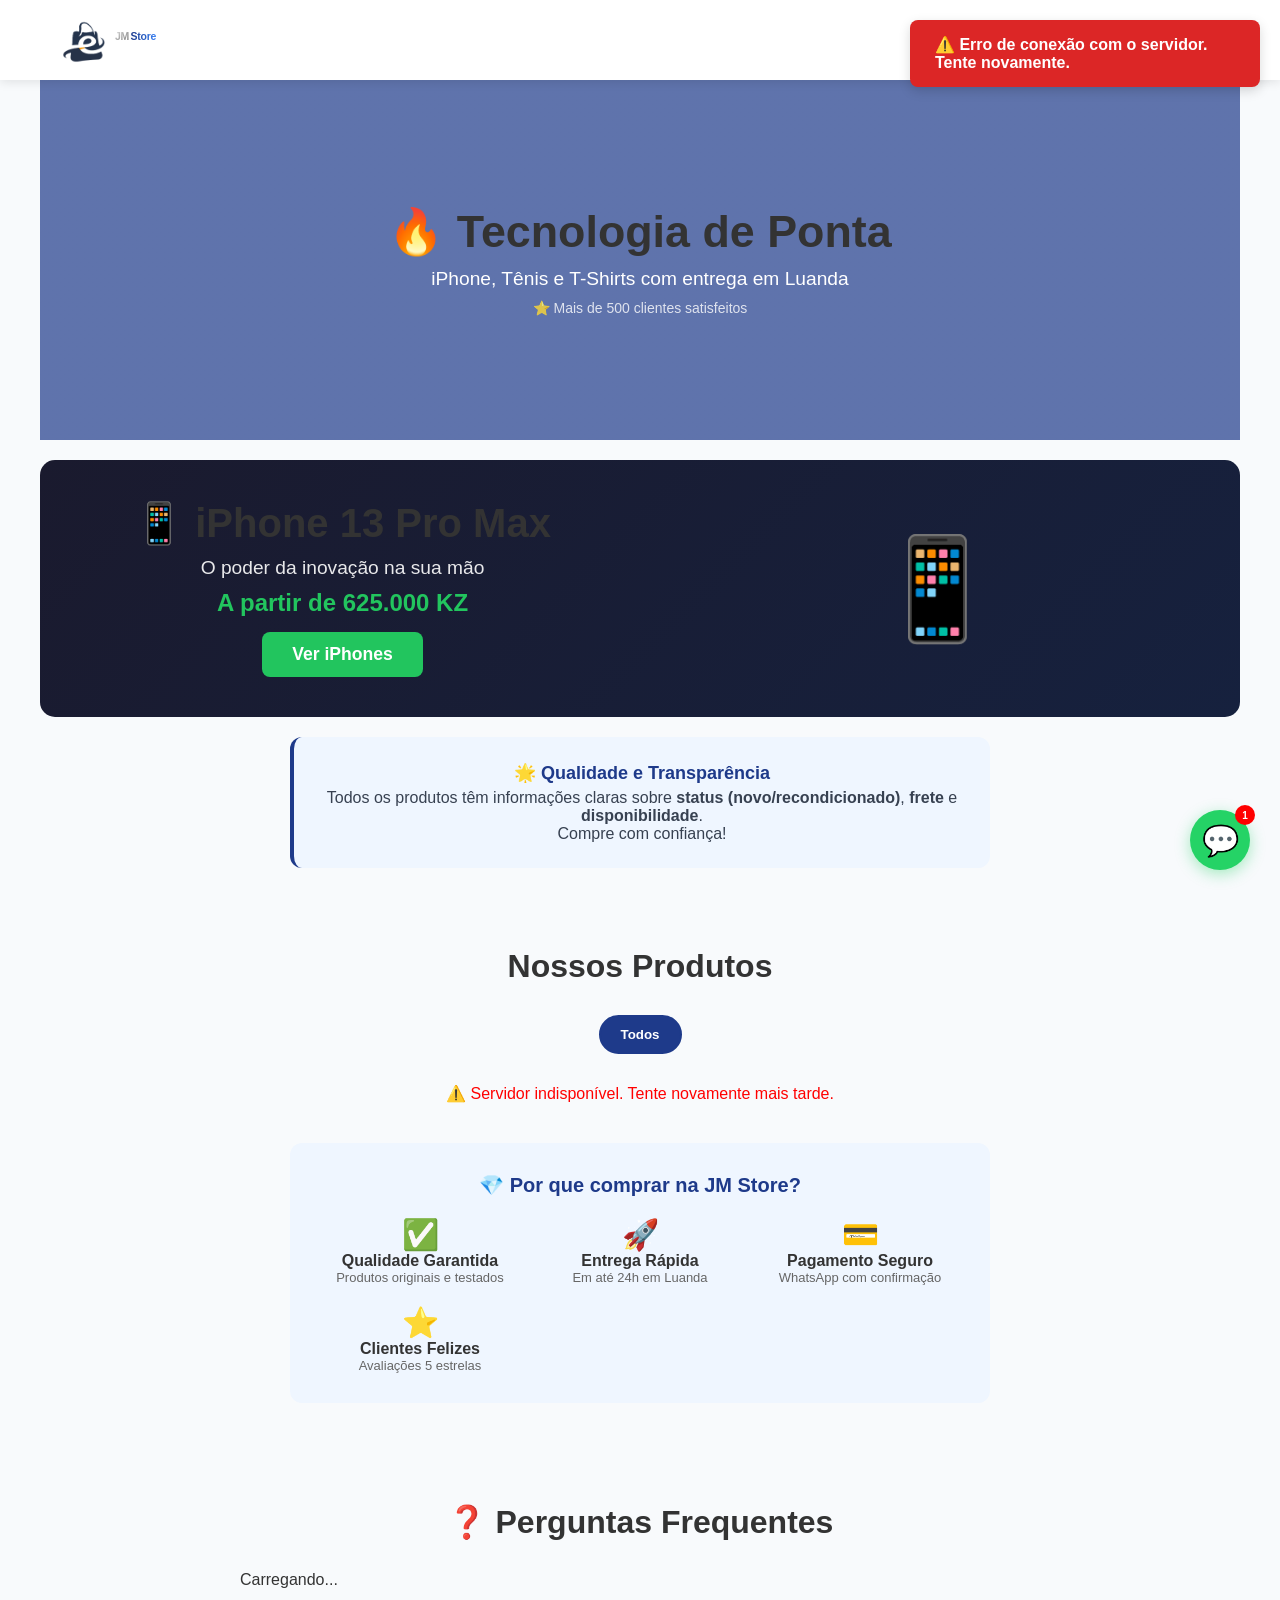
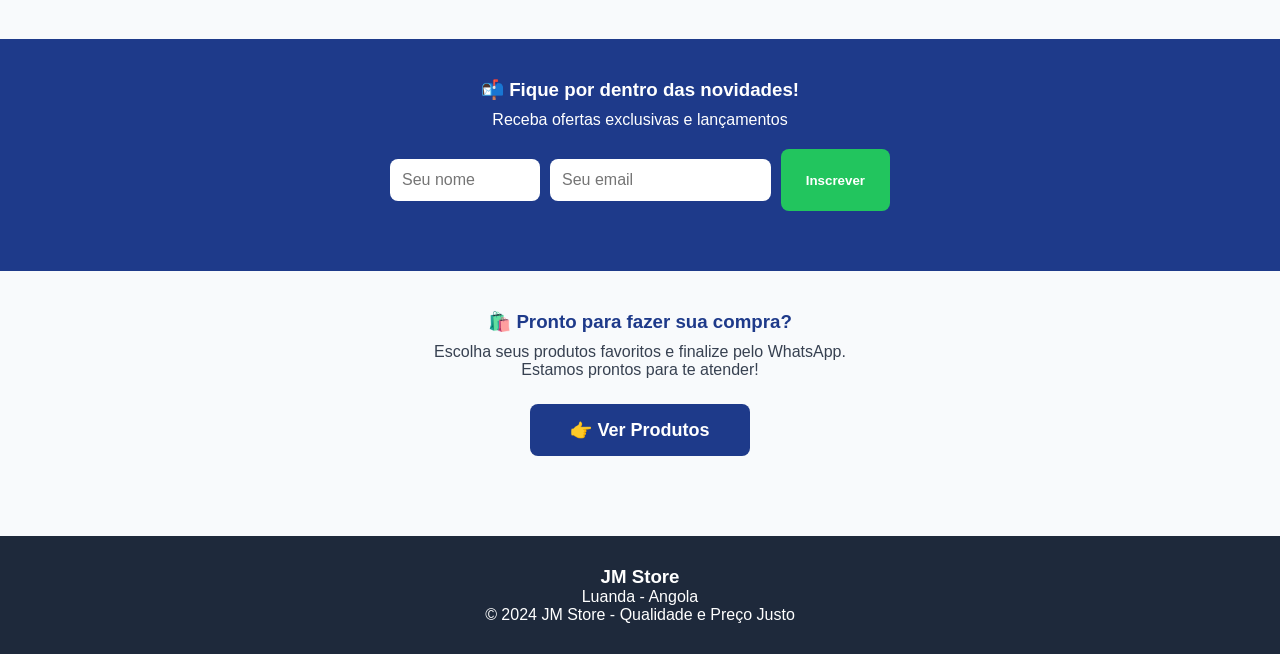
==== commit 43d1e4ab: "Update index.html" ====
--- a/index.html
+++ b/index.html
@@ -13,6 +13,32 @@
   <!-- LOGO -->
   <a href="/" class="logo-link" onclick="location.reload(); return false;">
     <img src="assets/images/logo.png" alt="JM Store" class="logo-img">
+
+ <svg xmlns="http://www.w3.org/2000/svg" viewBox="0 0 400 120" width="100" height="60">
+    <defs>
+      <linearGradient id="metal" x1="0%" y1="0%" x2="100%" y2="100%">
+        <stop offset="0%" style="stop-color:#E8E8E8"/>
+        <stop offset="50%" style="stop-color:#A8A8A8"/>
+        <stop offset="100%" style="stop-color:#787878"/>
+      </linearGradient>
+      <linearGradient id="blue" x1="0%" y1="0%" x2="100%" y2="0%">
+        <stop offset="0%" style="stop-color:#1E3A8A"/>
+        <stop offset="100%" style="stop-color:#3B82F6"/>
+      </linearGradient>
+    </defs>
+    
+    <!-- JM Metal -->
+    <text x="20" y="52" font-family="Arial, sans-serif" font-size="42" font-weight="900" fill="url(#metal)" letter-spacing="-1">
+      JM
+    </text>
+    
+    <!-- Store Azul -->
+    <text x="82" y="52" font-family="Arial, sans-serif" font-size="42" font-weight="900" fill="url(#blue)" letter-spacing="-1">
+      Store
+    </text>
+  </svg>
+
+    
   </a>
 
   <!-- ÁREA DO USUÁRIO -->
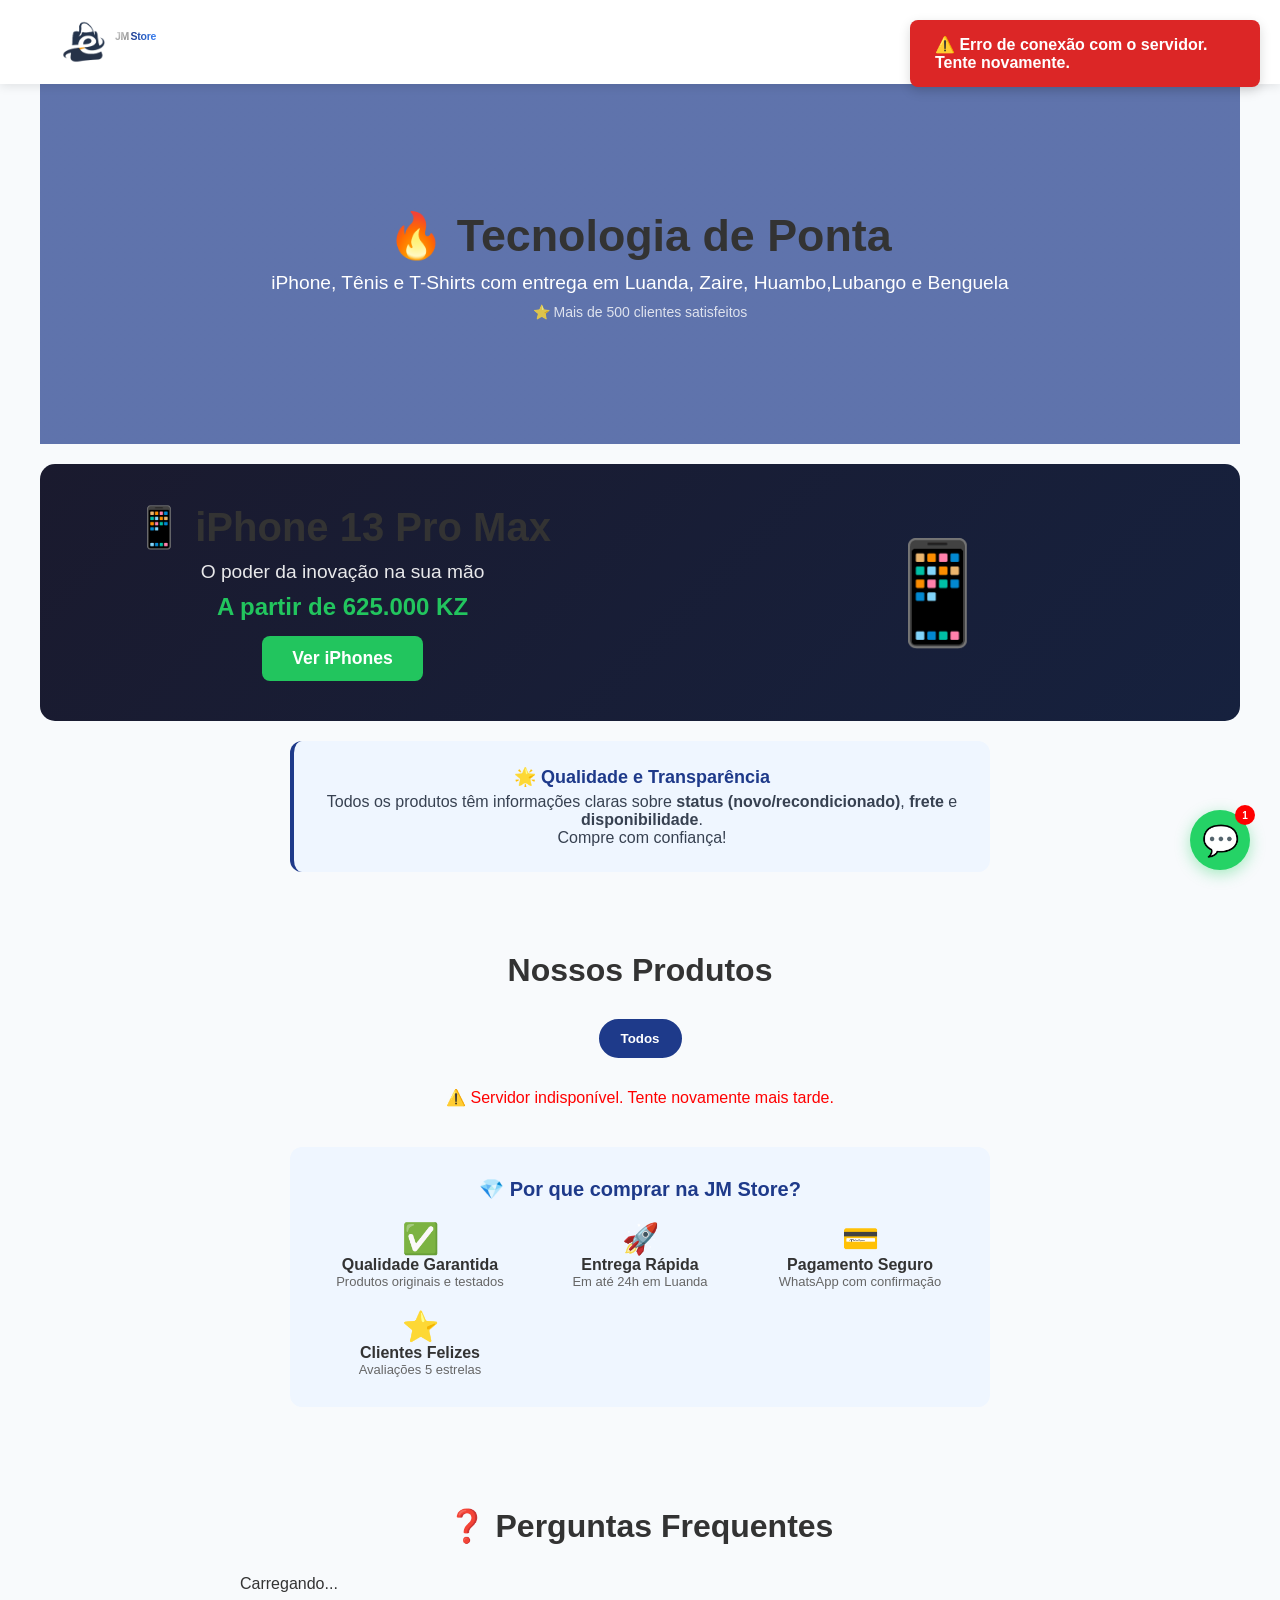
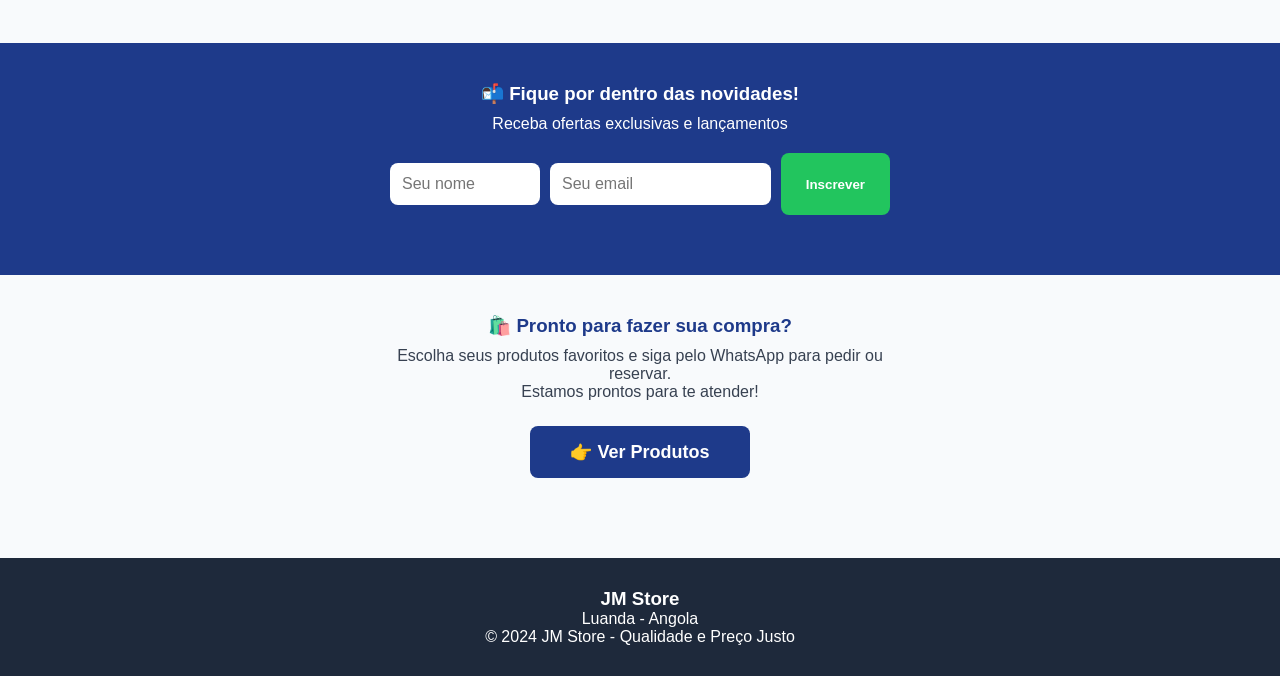
==== commit 36c858a4: "Update index.html" ====
--- a/index.html
+++ b/index.html
@@ -62,7 +62,7 @@
   <section class="banner">
     <div>
       <h2>🔥 Tecnologia de Ponta</h2>
-      <p>iPhone, Tênis e T-Shirts com entrega em Luanda</p>
+      <p>iPhone, Tênis e T-Shirts com entrega em Luanda, Zaire, Huambo,Lubango e Benguela</p>
       <p style="font-size:14px; margin-top:10px; opacity:0.8;">⭐ Mais de 500 clientes satisfeitos</p>
     </div>
   </section>
@@ -154,7 +154,7 @@
   <!-- COPY 4 - RODAPÉ COM CTA -->
   <div style="background: #F8FAFC; padding: 40px 20px; text-align: center;">
     <h3 style="color: #1E3A8A;">🛍️ Pronto para fazer sua compra?</h3>
-    <p style="color: #374151; max-width: 500px; margin: 10px auto;">Escolha seus produtos favoritos e finalize pelo WhatsApp. 
+    <p style="color: #374151; max-width: 500px; margin: 10px auto;">Escolha seus produtos favoritos e siga pelo WhatsApp para pedir ou reservar. 
     <br>Estamos prontos para te atender!</p>
     <button onclick="document.getElementById('produtos').scrollIntoView({behavior:'smooth'})" 
             style="background: #1E3A8A; color: white; border: none; padding: 15px 40px; border-radius: 8px; font-size: 18px; font-weight: bold; cursor: pointer; margin-top: 15px;">
@@ -254,12 +254,12 @@
       <div style="margin: 10px 0;">
         <input id="endereco-entrega" placeholder="Endereço de entrega (opcional)" style="width:100%;">
         <select id="metodo-pagamento" style="width:100%; margin-top:5px;">
-          <option value="WhatsApp">WhatsApp</option>
           <option value="Transferência Bancária">Transferência Bancária</option>
           <option value="Pagamento na Entrega">Pagamento na Entrega</option>
+          <option value="Pagamento por referencia">Pagamento por referencia</option>
         </select>
       </div>
-      <button class="btn btn-whatsapp" onclick="finalizar()">📱 Finalizar no WhatsApp</button>
+      <button class="btn btn-whatsapp" onclick="finalizar()">📱 Pedir/Reservar</button>
     </div>
   </div>
 
@@ -278,7 +278,7 @@
   <div id="modal-wishlist" class="modal">
     <div class="modal-conteudo" style="max-width:700px;">
       <span class="fechar" onclick="fecharWishlist()">&times;</span>
-      <h2>❤️ Minha Wishlist</h2>
+      <h2>❤️ Meus Favoritos</h2>
       <div id="wishlist-itens">
         <p style="text-align:center; padding:20px; color:#666;">Carregando...</p>
       </div>
--- a/style.css
+++ b/style.css
@@ -100,13 +100,13 @@
   box-shadow: 0 2px 10px rgba(0,0,0,0.1);
   transition: all 0.3s ease;
   min-height: 70px; /* Altura mínima em vez de fixa */
-  max-height: 80px;
+  max-height: 100px;
   overflow: visible; /* ← IMPORTANTE: não esconder conteúdo */
 }
 
 /* Quando encolhido */
 header.shrink {
-  max-height: 55px;
+  max-height: 69px;
   min-height: 55px;
   box-shadow: 0 4px 15px rgba(0,0,0,0.15);
 }
@@ -126,7 +126,7 @@
 }
 
 header.shrink .carrinho-icone {
-  font-size: 20px;
+  font-size: 25px;
 }
 
 /* Transições suaves */
